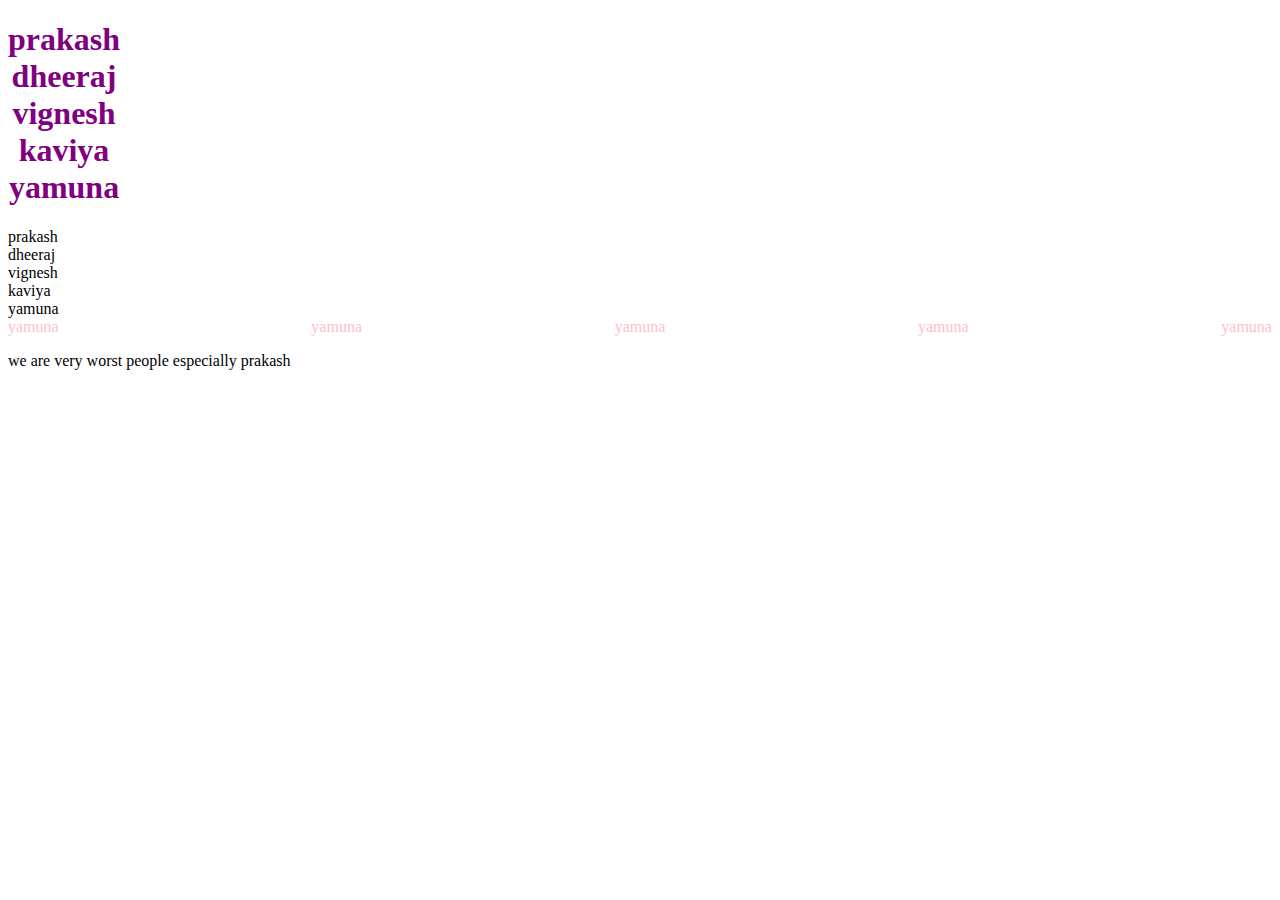
==== index.html @ 06e904a2 "first page" ====
<!DOCTYPE html>
<html lang="en">
<head>
    <meta charset="UTF-8">
    <meta name="viewport" content="width=device-width, initial-scale=1.0">
    <title>stack surgeons</title>
    <link rel = "stylesheet" href="style.css">
</head>
<body>
    <h1 class="w2"> prakash <br> dheeraj <br> vignesh <br> kaviya<br> yamuna </h1>
    <div class="waste1"> prakash <br> dheeraj <br> vignesh <br> kaviya<br> yamuna </div>
    <div class="waste">
        <div class="item">yamuna</div>
        <div class="item">yamuna</div>
        <div class="item">yamuna</div>
        <div class="item">yamuna</div>
        <div class="item">yamuna</div>

    </div>
    <P> we are very worst people especially prakash</P>
    
</body>
</html>
---- style.css ----
body{

    
}

h1{
    display: flex;
    text-align: center;
    color:purple;
        
}
.waste{ 
    display: flex;
    justify-content: space-between;
    color: pink;
}
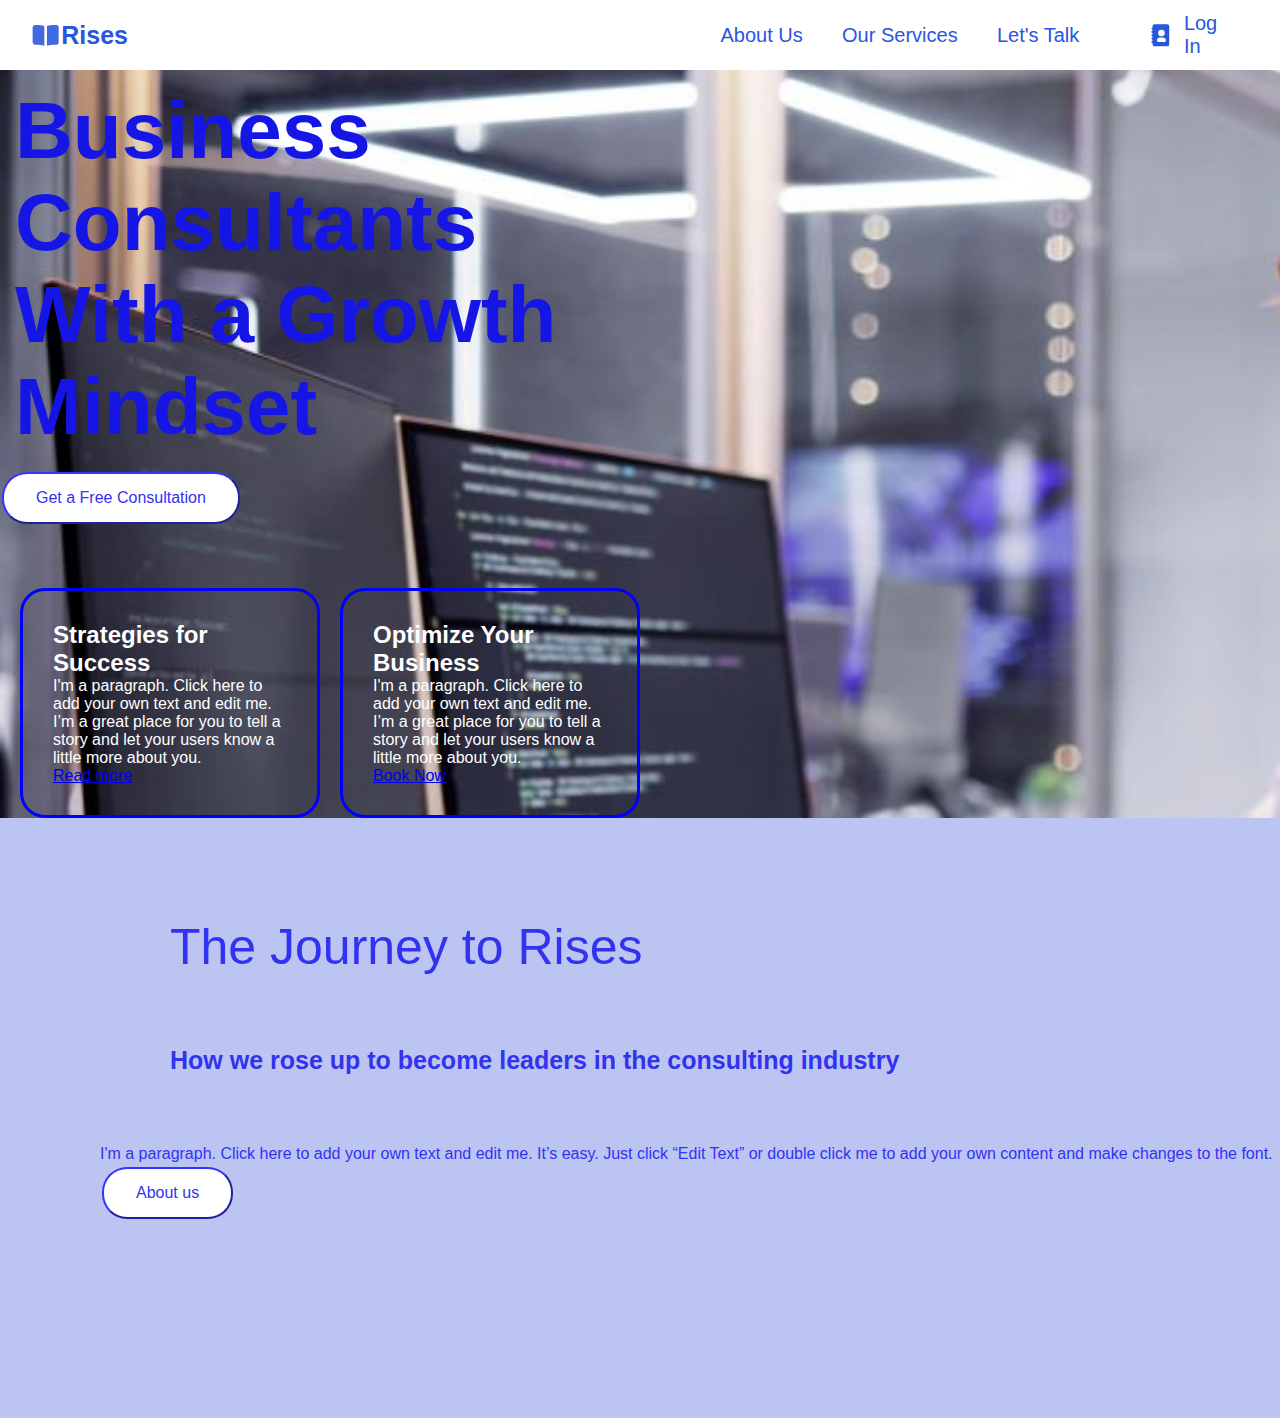
==== commit aff2d68f: "msg" ====
--- a/index.html
+++ b/index.html
@@ -1,23 +1,77 @@
 <!DOCTYPE html>
 <html lang="en">
+
 <head>
     <meta charset="UTF-8">
     <meta name="viewport" content="width=device-width, initial-scale=1.0">
-    <title>stack surgeons</title>
-    <link rel = "stylesheet" href="style.css">
+    <title>Document</title>
+    <link rel="stylesheet" href="style.css">
 </head>
+
 <body>
-    <h1 class="w2"> prakash <br> dheeraj <br> vignesh <br> kaviya<br> yamuna </h1>
-    <div class="waste1"> prakash <br> dheeraj <br> vignesh <br> kaviya<br> yamuna </div>
-    <div class="waste">
-        <div class="item">yamuna</div>
-        <div class="item">yamuna</div>
-        <div class="item">yamuna</div>
-        <div class="item">yamuna</div>
-        <div class="item">yamuna</div>
+    <div class="container">  
+        <div class="logo">
+            <svg class="w-6 h-6 text-gray-800 dark:text-white" aria-hidden="true" xmlns="http://www.w3.org/2000/svg" width="50" height="35" viewBox="0 0 24 24">
+                <path fill-rule="evenodd"
+                    d="M11 4.717c-2.286-.58-4.16-.756-7.045-.71A1.99 1.99 0 0 0 2 6v11c0 1.133.934 2.022 2.044 2.007 2.759-.038 4.5.16 6.956.791V4.717Zm2 15.081c2.456-.631 4.198-.829 6.956-.791A2.013 2.013 0 0 0 22 16.999V6a1.99 1.99 0 0 0-1.955-1.993c-2.885-.046-4.76.13-7.045.71v15.081Z"
+                    clip-rule="evenodd" />
+            </svg>
+            <h3>Rises</h3>
+        </div>
+        <div class="nav">
+            <div class="actualnav">
+                <div><span>About Us</span></div>
+                <div><span>Our Services</span></div>
+                <div><span>Let's Talk</span></div>
+            </div>
+            <div class="login">
+                <svg class="w-6 h-6 text-gray-800 dark:text-white" aria-hidden="true" xmlns="http://www.w3.org/2000/svg"
+                    viewBox="0 0 24 24">
+                    <path fill-rule="evenodd"
+                        d="M7 2a2 2 0 0 0-2 2v1a1 1 0 0 0 0 2v1a1 1 0 0 0 0 2v1a1 1 0 1 0 0 2v1a1 1 0 1 0 0 2v1a1 1 0 1 0 0 2v1a2 2 0 0 0 2 2h11a2 2 0 0 0 2-2V4a2 2 0 0 0-2-2H7Zm3 8a3 3 0 1 1 6 0 3 3 0 0 1-6 0Zm-1 7a3 3 0 0 1 3-3h2a3 3 0 0 1 3 3 1 1 0 0 1-1 1h-6a1 1 0 0 1-1-1Z"
+                        clip-rule="evenodd" />
+                </svg>
+                <h3>Log In</h3>
+            </div>
+        </div>
+    </div>
+    <div class="secondcontainer">
+        <div class="s1">
+            <div>
+                <h1 class="ses">Business Consultants With a Growth Mindset</h1>
+            </div>
+            <div class="s">
+                <button class="hov" href="https://www.wix.com/demone2/rises">Get a Free Consultation</button>
+            </div>
+        </div>
+        <div class="s2">
+            <div class="card-el">
+                <h2>Strategies for Success</h2>
+                <p>I'm a paragraph. Click here to add your own text and edit me. I’m a great place for you to tell a
+                    story and let your users know a little more about you.</p>
+                <a href="https://www.wix.com/demone2/rises/about-us"> Read more</a>
+            </div>
+            <div class="card-el">
+                <h2>Optimize Your Business</h2>
+                <p>I'm a paragraph. Click here to add your own text and edit me. I’m a great place for you to tell a story and let your users know a little more about you.</p>
+                <a href="https://www.wix.com/demone2/rises/our-services">Book Now</a>
+            </div>
+        </div>
+    </div>
+    <div class="contain">
+      <div class= "thirdcontainer">
+            <div>
+             <span class="context">The Journey to Rises</span>
+             <span class="context2">How we rose up to become leaders in the consulting industry</span>
+             <p>I'm a paragraph. Click here to add your own text and edit me. It’s easy. Just click “Edit Text” or double click me to add your own content and make changes to the font. </p>
+             <button class="btn">About us</button>
+            </div>
+      </div>
 
+      <div class="fourthcontainer">
+
+      </div>
     </div>
-    <P> we are very worst people especially prakash</P>
-    
+
 </body>
-</html>+</html>
--- a/style.css
+++ b/style.css
@@ -1,16 +1,178 @@
+*
+{
+    margin: 0;
+    font-family: Verdana, Geneva, Tahoma, sans-serif;
+}
 body{
+    background-image: url(def.jpg);
+    /* background-position: top; */
+    background-size: cover;
+    background-repeat: no-repeat;
+}
 
+.container
+{
+    width: 100vw;
+    height: 70px;
+    background-color: rgb(255, 255, 255);
+    display: flex;
+    /* background-image:url("patrick-lindenberg-1iVKwElWrPA-unsplash (1).jpg"); */
+}
+.logo
+{
+    width: 10%;
+    height: 100%;
+    /* background-color: red;  */
+    display: flex;
+    align-items: center;  
+}
+.logo svg{
+    margin-left: 30px;
+    fill: royalblue;
+}
+.logo h3{
+    font-weight: 600px;
+    color: rgb(40, 86, 221);
+    font-size: 25px;
+}
+.nav
+{
+    width: 90%;
+    height: 100%;
+    display: flex;
+    justify-content: center;
+    align-items: center;
+    /* background-color: aqua; */
+}
+.actualnav
+{
+    width: 80%;
+    height: 100%;
+    display: flex;
+    justify-content:flex-end ;
+    align-items: center;
+    /* background-color: blue; */
+}
+.actualnav div
+{
+    width: 15%;
+    height: 100%;
+    display: flex;
+    justify-content: center;
+    align-items: center;
+    font-size: 20px;
+    color: rgb(40, 86, 221);
+    /* background-color: white; */
+}
+.actualnav div span
+{
+    cursor:pointer;
+}
+.actualnav div span:hover
+{
+    text-decoration: underline;
+}
+.login
+{
+    width: 10%;
+    height: 100%;
+    display: flex;
+    align-items: center;
+    /* background-color: aqua; */
+}
+.login svg{
+    fill: rgb(40, 86, 221);
+    height: 55%;
+    margin-left: 40px;
+}
+.login h3
+{
+    margin-left: 10px;
+    color: rgb(40, 86, 221);
+    font-size: 20px;
+    font-weight: 450;
+}
+.login h3:hover{
+    color: rgb(21, 21, 230);
+}
+.ses{
+    /* position: absolute; */
+    font-size: 80px;
+    height: 100%;
+    padding: 15px;   
+    font-weight: 550;
+    color:rgb(21, 21, 230);
+}
+
+.session1{
+    display: flex;
+    flex-direction: column;
+    margin-inline: 50px;
+    margin-top: 2%;
+}
+
+.s1,.s2{
+    width: 50%;
     
 }
+.s2{
+    display: flex;
+    margin-top: 60px;
+    
+}
+.img{
+    flex-direction: right;
+    position: relative;
+    
 
-h1{
+  } 
+.card-el{
+    border: solid blue;
+    padding: 30px; 
+    margin-left: 20px;
+    border-radius: 25px;    
+    color:white;
+
+}
+button{
+    border-radius: 25px;
+    border-color: rgb(50, 50, 241);
+  padding: 15px 32px;
+  text-align: center;
+  font-size: 16px;
+  margin: 4px 2px;
+  cursor: pointer;
+  background-color: white;
+  color:rgb(50, 50, 241); ;
+  
+}
+button:hover{
+    border-radius: 25px;
+ color: white;
+  background-color:rgb(50, 50, 241);
+  }
+  .thirdcontainer
+  {
+    width: 100%;
+    height: 400px;
+    background-color:rgb( 188,197,242 );
+    padding: 100px;
+    color: rgb(50, 50, 241);
+  }
+  .context{
+    bottom: 50px;
+    left: 100px;
+    font-size: 50px;
+    padding: 70px;
+  }
+  .context2{
     display: flex;
-    text-align: center;
-    color:purple;
-        
-}
-.waste{ 
-    display: flex;
-    justify-content: space-between;
-    color: pink;
-}+    font-weight: bold;
+    font-size: 25px;
+    padding: 70px;
+  }
+  .contain{
+    background-image: url("GettyImages-1952383225s\ \(1\).webp");
+    background-size: no-repeat;
+    /* background-repeat: no-repeat;  */
+  }